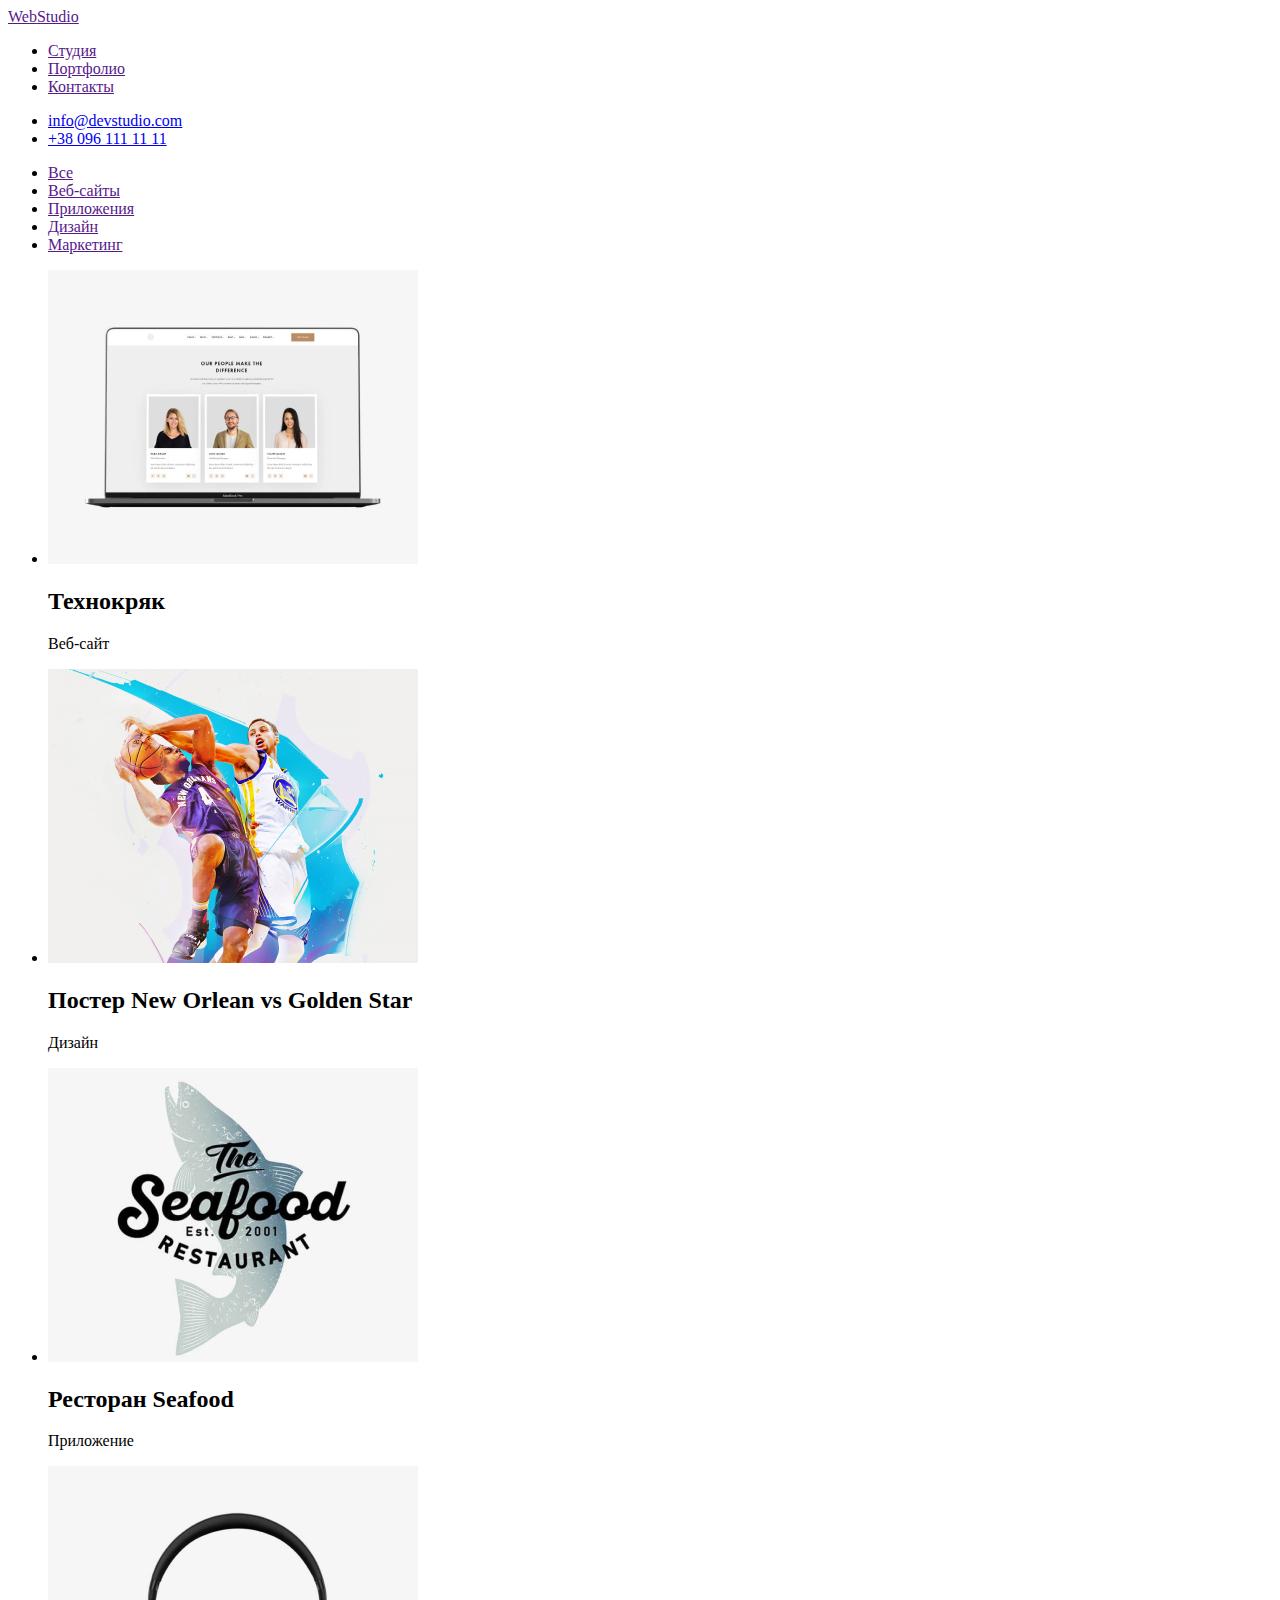
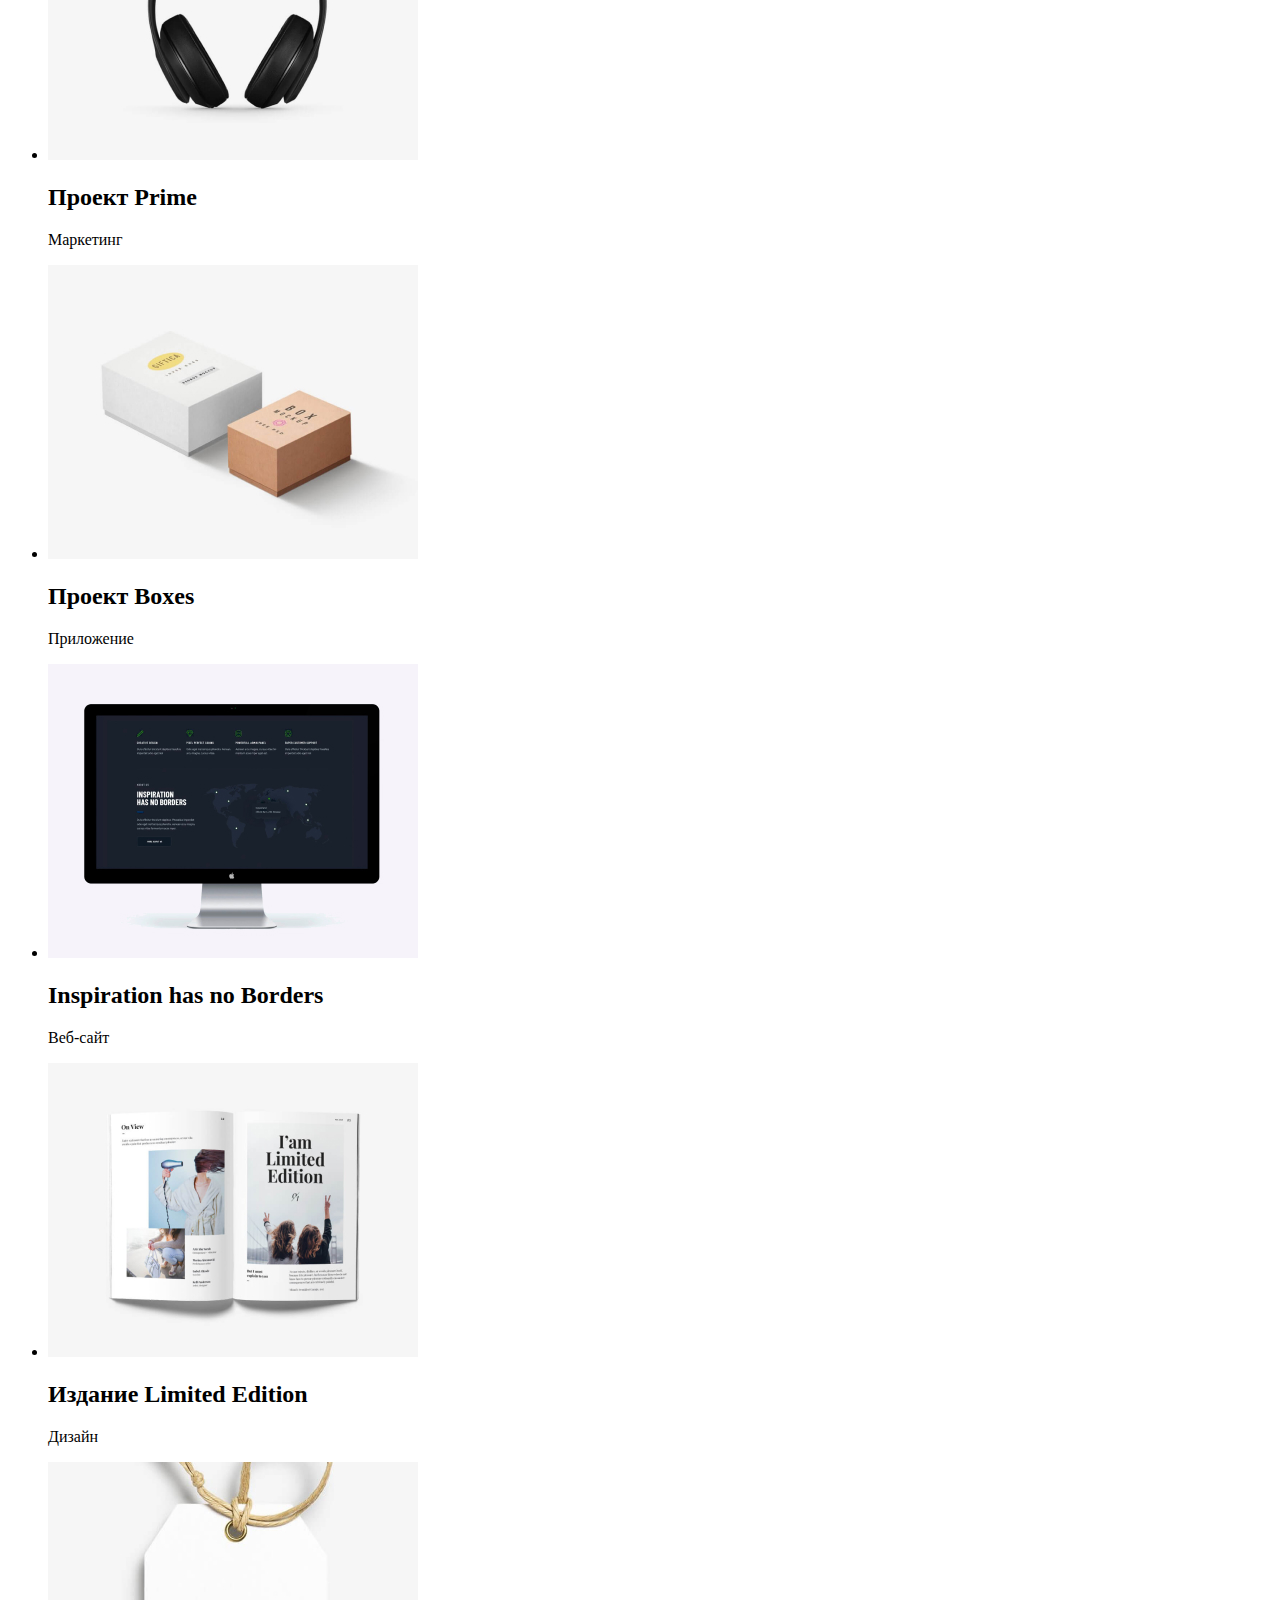
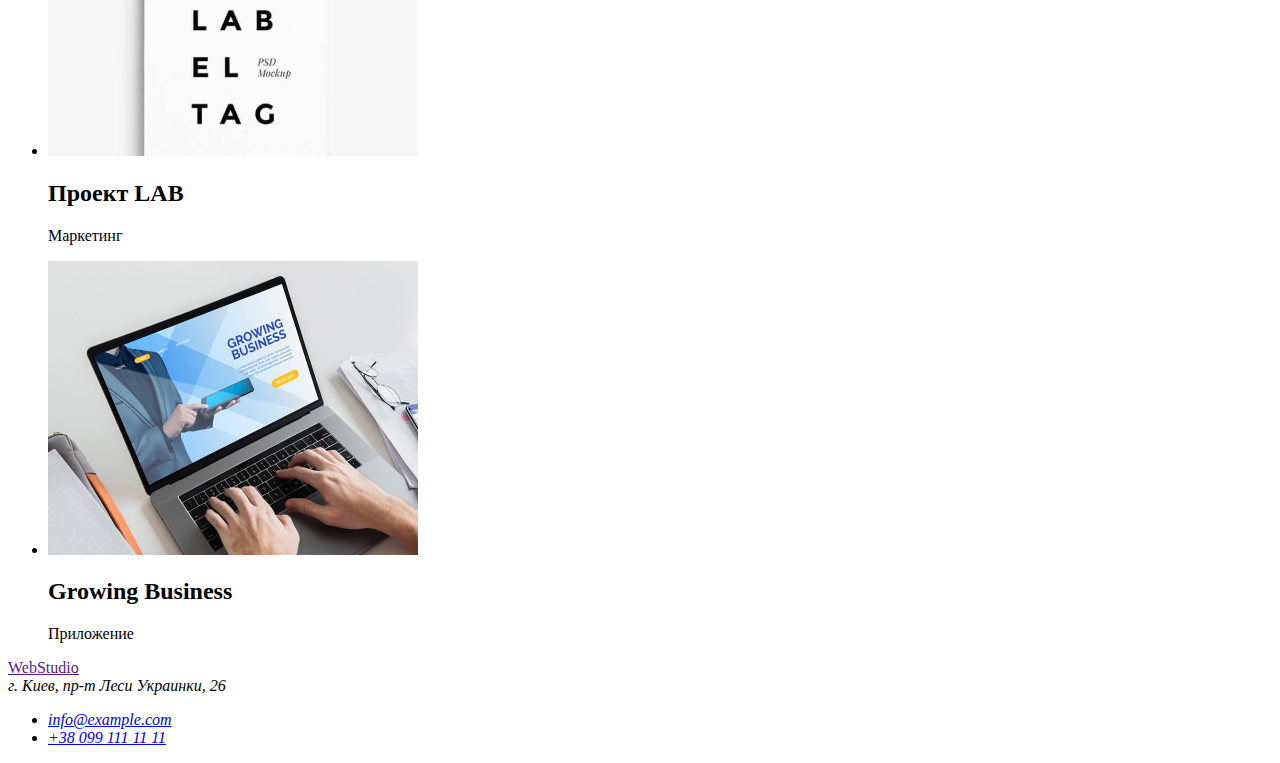
==== portfolio.html @ 1b845916 "DZ2" ====
<!DOCTYPE html>
<html lang="en">
<head>
    <meta charset="UTF-8">
    <meta http-equiv="X-UA-Compatible" content="IE=edge">
    <meta name="viewport" content="width=device-width, initial-scale=1.0">
    <title>Document</title>
</head>
<body>
    <header>
        <a href=""><span class="accent">Web</span>Studio</a>
        <nav>
            <ul>
                <li><a href="">Студия</a></li>
                <li><a href="">Портфолио</a></li>
                <li><a href="">Контакты</a></li>
            </ul>
        </nav>
        <ul>
            <li><a href="mailto:info@devstudio.com">info@devstudio.com</a></li>
            <li><a href="tel:+380961111111">+38 096 111 11 11</a></li>
        </ul>
        </header>
        <main>
            <section>
                <ul>
                    <li><a href="">Все</a></li>
                    <li><a href="">Веб-сайты</a></li>
                    <li><a href="">Приложения</a></li>
                    <li><a href="">Дизайн</a></li>
                    <li><a href="">Маркетинг</a></li>
                </ul>
            </section>
            <section>
                <!--<h1></h1>-->
                <ul>
                <li> <img src="./images.2dz/img2.jpg" alt="Технокряк" width="370">
                <h2>Технокряк</h2>
                <p>Веб-сайт</p>
                </li>
                <li> <img src="./images.2dz/img3.jpg" alt="Постер New Orlean vs Golden Star" width="370">
                <h2>Постер New Orlean vs Golden Star</h2>
                <p>Дизайн</p>
                </li>
                <li> <img src="./images.2dz/img4.jpg" alt="Ресторан Seafood" width="370">
                <h2>Ресторан Seafood</h2>
                <p>Приложение</p>
                </li>
                <li> <img src="./images.2dz/img5.jpg" alt="Проект Prime" width="370">
                <h2>Проект Prime</h2>
                <p>Маркетинг</p>
                </li>
                <li> <img src="./images.2dz/img6.jpg" alt="Проект Boxes" width="370">
                <h2>Проект Boxes</h2>
                <p>Приложение</p>
                </li>
                <li> <img src="./images.2dz/img7.jpg" alt="Inspiration has no Borders" width="370">
                <h2>Inspiration has no Borders</h2>
                <p>Веб-сайт</p>
                </li>
                <li> <img src="./images.2dz/img8.jpg" alt="Издание Limited Edition" width="370">
                <h2>Издание Limited Edition</h2>
                <p>Дизайн</p>
                </li>
                <li> <img src="./images.2dz/img9.jpg" alt="Проект LAB" width="370">
                <h2>Проект LAB</h2>
                <p>Маркетинг</p>
                </li>
                <li> <img src="./images.2dz/img10.jpg" alt="Growing Business" width="370">
                <h2>Growing Business</h2>
                <p>Приложение</p>
                </li>
                    </ul>
            </section>
        </main>
        <footer>
            <a href=""><span class="accent">Web</span>Studio</a>
            <address>
                г. Киев, пр-т Леси Украинки, 26
            </address>
            <address>
                <ul>
                    <li><a href="mailto:info@example.com">info@example.com</a></li>
                    <li><a href="tel:+380991111111">+38 099 111 11 11</a></li>
                </ul>
        </address>
        </footer>
        </body>
</html>
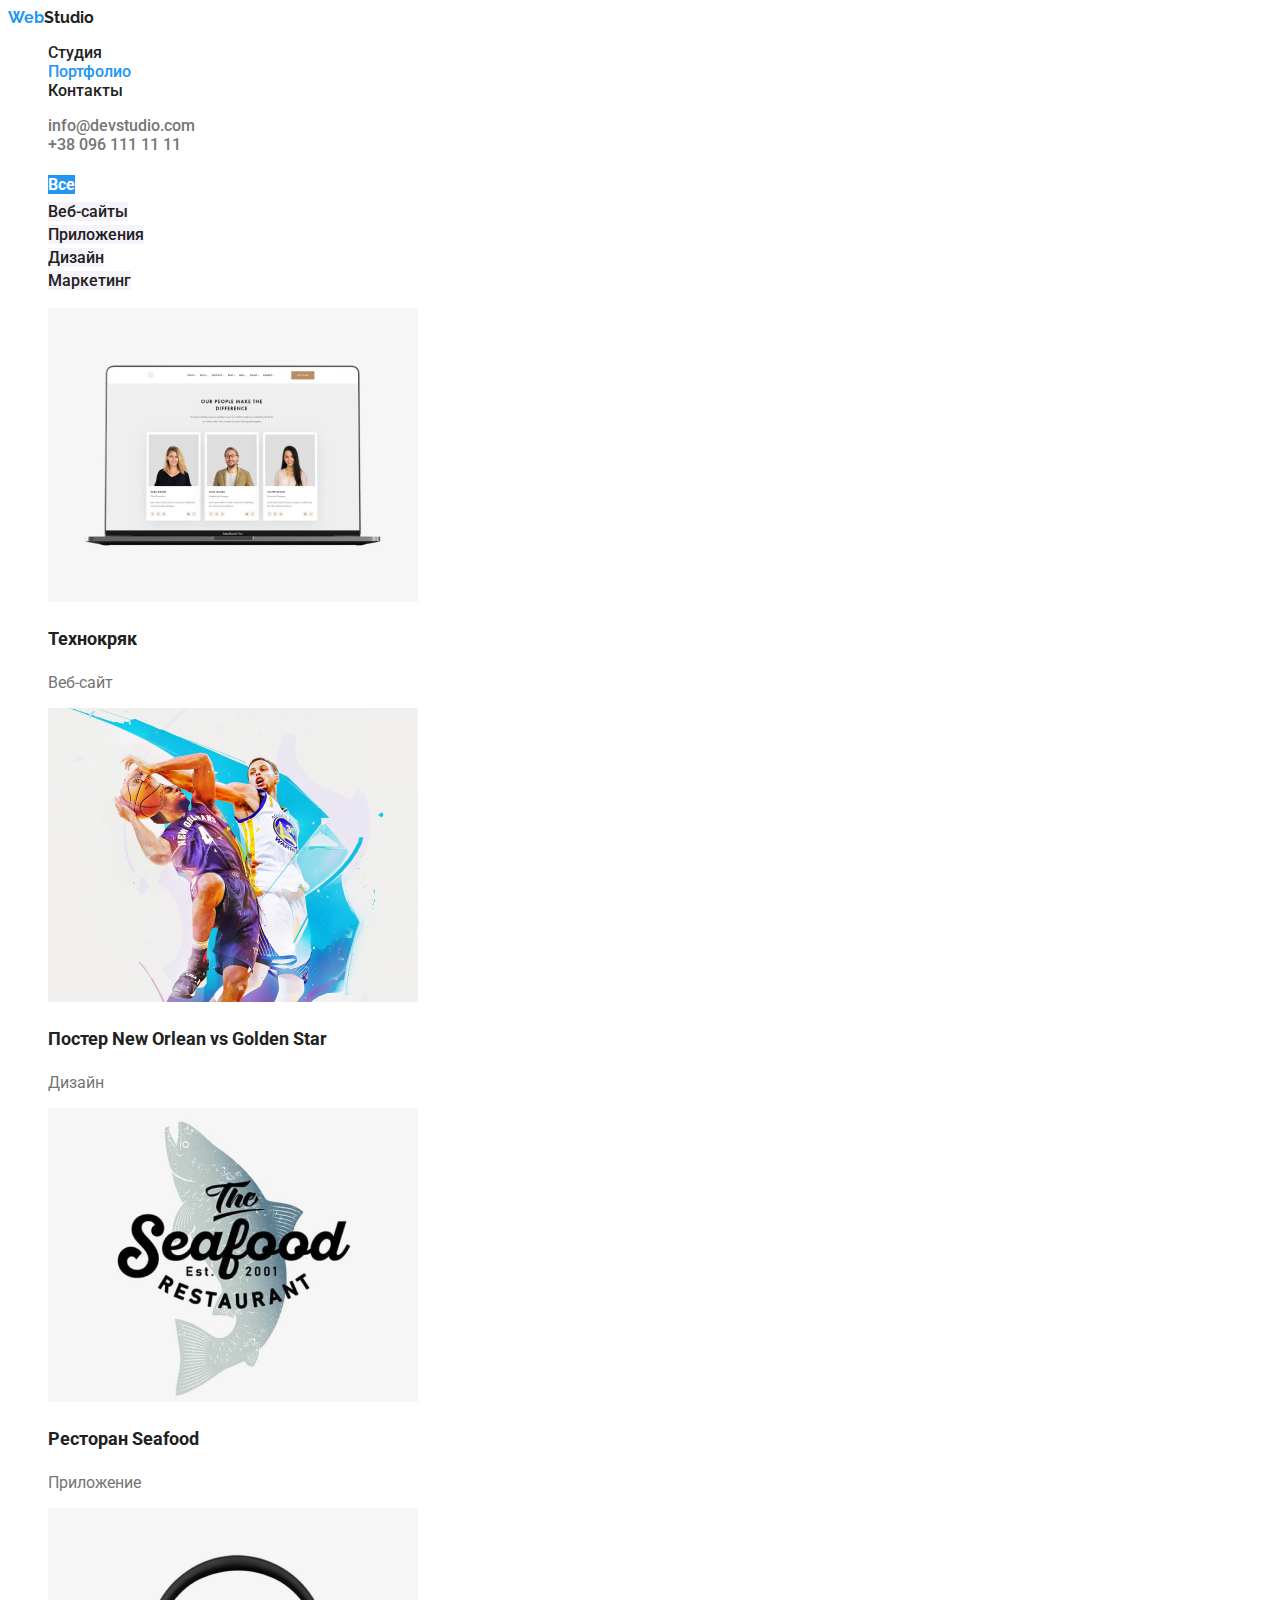
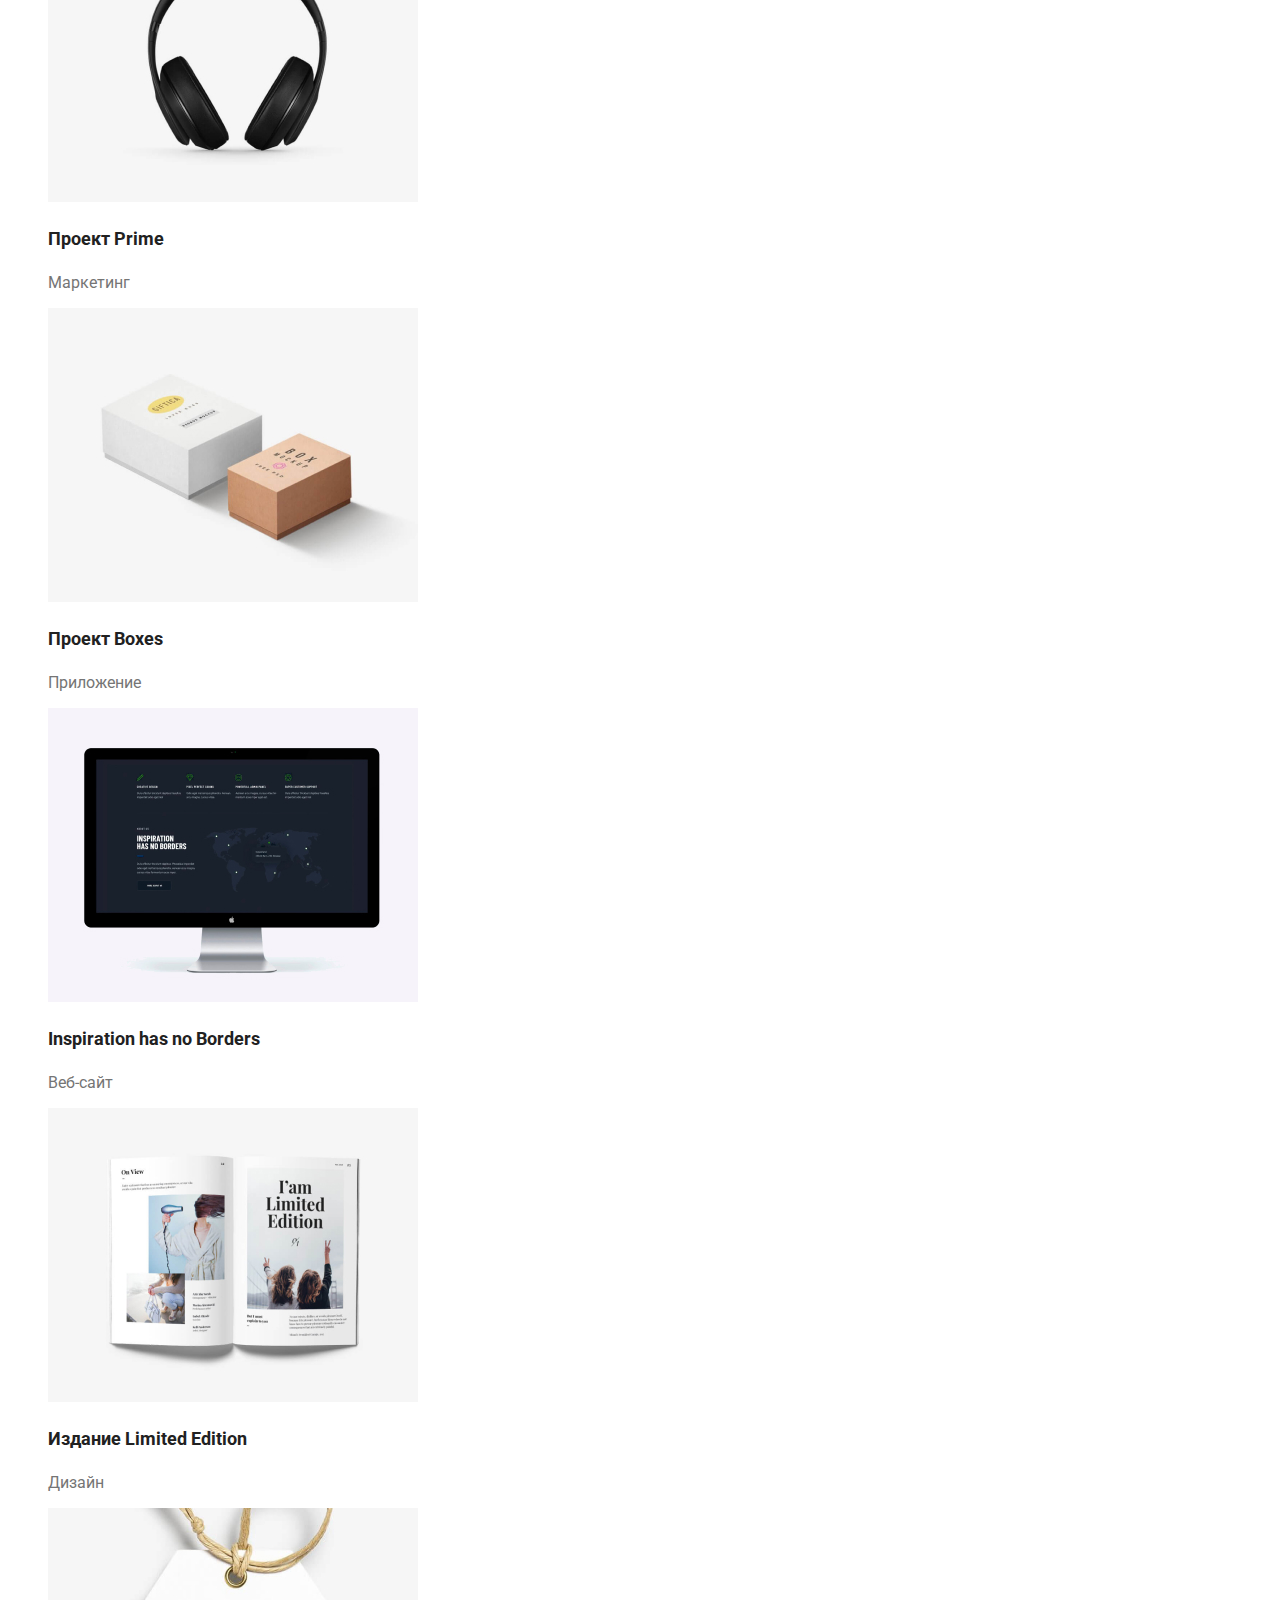
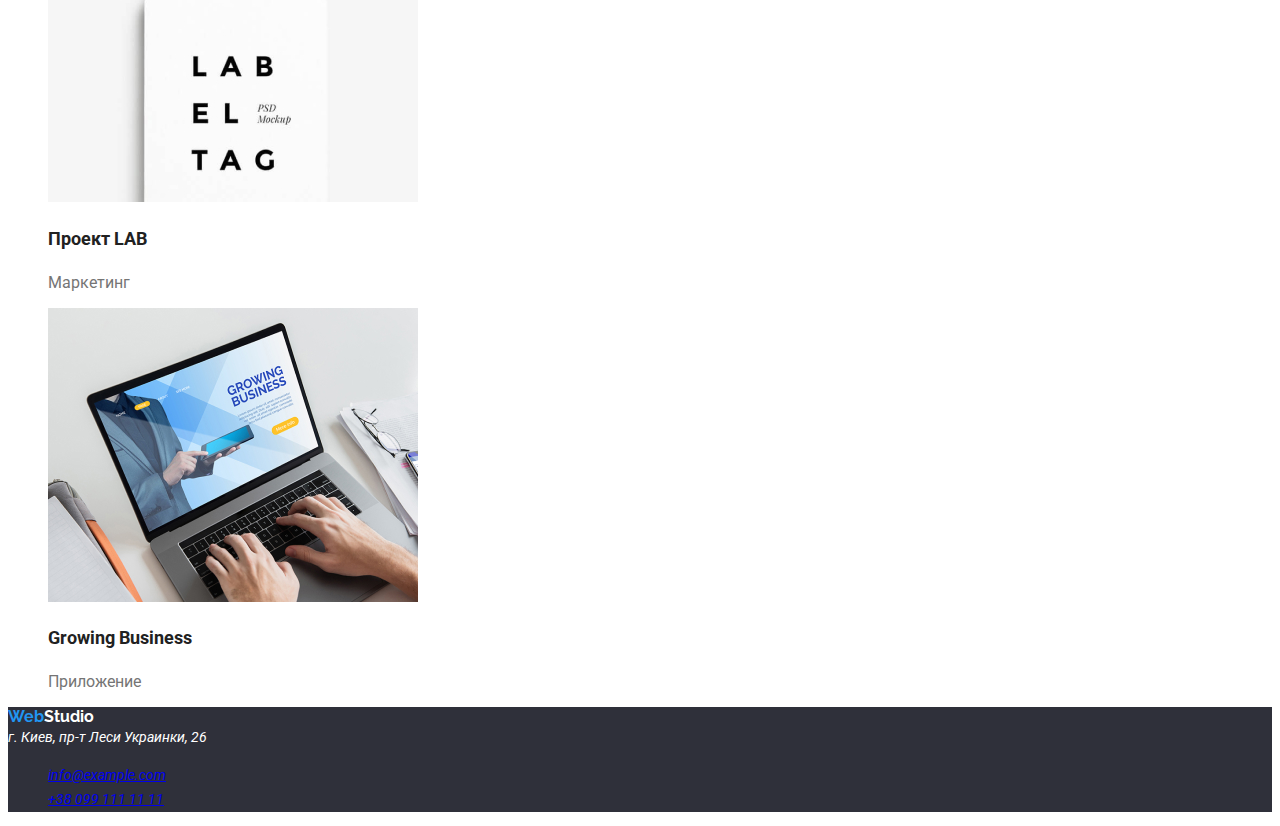
==== commit 3db15310: "дЗ_2 оформлення та шрифт" ====
--- a/portfolio.html
+++ b/portfolio.html
@@ -6,83 +6,90 @@
     <meta http-equiv="X-UA-Compatible" content="IE=edge">
     <meta name="viewport" content="width=device-width, initial-scale=1.0">
     <title>Document</title>
+
+    <link href="https://fonts.googleapis.com/css2?family=Raleway:wght@700&family=Roboto:wght@400;500;700;900&display=swap"
+        rel="stylesheet">
+    
+        <link rel="stylesheet" href="./css/styles.css">
+
+
 </head>
 <body>
     <header>
-        <a href=""><span class="accent">Web</span>Studio</a>
+        <a href="" class="link"><span class="accent">Web</span>Studio</a>
         <nav>
-            <ul>
-                <li><a href="">Студия</a></li>
-                <li><a href="">Портфолио</a></li>
-                <li><a href="">Контакты</a></li>
+            <ul class="site-nav list">
+                <li><a href="./index.html" class="forces">Студия</a></li>
+                <li><a href="" class="forces current">Портфолио</a></li>
+                <li><a href=""class="forces">Контакты</a></li>
             </ul>
         </nav>
-        <ul>
-            <li><a href="mailto:info@devstudio.com">info@devstudio.com</a></li>
-            <li><a href="tel:+380961111111">+38 096 111 11 11</a></li>
+        <ul class="contacts-list">
+            <li><a href="mailto:info@devstudio.com" class="forces">info@devstudio.com</a></li>
+            <li><a href="tel:+380961111111" class="forces">+38 096 111 11 11</a></li>
         </ul>
         </header>
         <main>
             <section>
                 <ul>
-                    <li><a href="">Все</a></li>
-                    <li><a href="">Веб-сайты</a></li>
-                    <li><a href="">Приложения</a></li>
-                    <li><a href="">Дизайн</a></li>
-                    <li><a href="">Маркетинг</a></li>
-                </ul>
+                    <li><a<button type="button" class="button primary">Все</button></a></li>
+                    <li><a<button type="button" class="button secondary">Веб-сайты</button></a></li>
+                    <li><a<button type="button" class="button secondary">Приложения</button></a></li>
+                    <li><a<button type="button" class="button secondary">Дизайн</button></a></li>
+                    <li><a<button type="button" class="button secondary">Маркетинг</button></a></li>
+               </ul>
             </section>
             <section>
                 <!--<h1></h1>-->
                 <ul>
                 <li> <img src="./images.2dz/img2.jpg" alt="Технокряк" width="370">
-                <h2>Технокряк</h2>
-                <p>Веб-сайт</p>
+                <h2 class="menu-title">Технокряк</h2>
+                <p class="text">Веб-сайт</p>
                 </li>
                 <li> <img src="./images.2dz/img3.jpg" alt="Постер New Orlean vs Golden Star" width="370">
-                <h2>Постер New Orlean vs Golden Star</h2>
-                <p>Дизайн</p>
+                <h2 class="menu-title">Постер New Orlean vs Golden Star</h2>
+                <p class="text">Дизайн</p>
                 </li>
                 <li> <img src="./images.2dz/img4.jpg" alt="Ресторан Seafood" width="370">
-                <h2>Ресторан Seafood</h2>
-                <p>Приложение</p>
+                <h2 class="menu-title">Ресторан Seafood</h2>
+                <p class="text">Приложение</p>
                 </li>
                 <li> <img src="./images.2dz/img5.jpg" alt="Проект Prime" width="370">
-                <h2>Проект Prime</h2>
-                <p>Маркетинг</p>
+                <h2 class="menu-title">Проект Prime</h2>
+                <p class="text">Маркетинг</p>
                 </li>
                 <li> <img src="./images.2dz/img6.jpg" alt="Проект Boxes" width="370">
-                <h2>Проект Boxes</h2>
-                <p>Приложение</p>
+                <h2 class="menu-title">Проект Boxes</h2>
+                <p class="text">Приложение</p>
                 </li>
                 <li> <img src="./images.2dz/img7.jpg" alt="Inspiration has no Borders" width="370">
-                <h2>Inspiration has no Borders</h2>
-                <p>Веб-сайт</p>
+                <h2 class="menu-title">Inspiration has no Borders</h2>
+                <p class="text">Веб-сайт</p>
                 </li>
                 <li> <img src="./images.2dz/img8.jpg" alt="Издание Limited Edition" width="370">
-                <h2>Издание Limited Edition</h2>
-                <p>Дизайн</p>
+                <h2 class="menu-title">Издание Limited Edition</h2>
+                <p class="text">Дизайн</p>
                 </li>
                 <li> <img src="./images.2dz/img9.jpg" alt="Проект LAB" width="370">
-                <h2>Проект LAB</h2>
-                <p>Маркетинг</p>
+                <h2 class="menu-title">Проект LAB</h2>
+                <p class="text">Маркетинг</p>
                 </li>
                 <li> <img src="./images.2dz/img10.jpg" alt="Growing Business" width="370">
-                <h2>Growing Business</h2>
-                <p>Приложение</p>
+                <h2 class="menu-title">Growing Business</h2>
+                <p class="text">Приложение</p>
                 </li>
                     </ul>
             </section>
         </main>
-        <footer>
-            <a href=""><span class="accent">Web</span>Studio</a>
-            <address>
+        <footer class="footer">
+            <a href="" class="link"><span class="accent">Web</span><span class="studio">Studio</span></a>
+            <address class="address">
                 г. Киев, пр-т Леси Украинки, 26
             </address>
-            <address>
-                <ul>
-                    <li><a href="mailto:info@example.com">info@example.com</a></li>
-                    <li><a href="tel:+380991111111">+38 099 111 11 11</a></li>
+            <address class="address">
+                <ul class="address-list">
+                    <li><a href="mailto:info@example.com" class="forces">info@example.com</a></li>
+                    <li><a href="tel:+380991111111" class="forces">+38 099 111 11 11</a></li>
                 </ul>
         </address>
         </footer>
--- a/css/styles.css
+++ b/css/styles.css
@@ -0,0 +1,178 @@
+:root {
+  --main-title-color: #ffffff;
+  --main-text-color: #212121;
+  --secondary-color-of-the-text: #757575;
+  --text-accent-color: #2196f3;
+  --button-color: #f5f4fa;
+}
+
+body {
+  background-color: #ffffff *;
+  color: var(--secondary-color-of-the-text);
+  font-family: Roboto, sans-serif;
+}
+/*заголовок #FFFFFF*/
+/*колір основновного текста #212121 */
+/*вториний колір тексту #757575*/
+/*акцент текста #2196F3*/
+
+/*фон 1 #FFFFFF*/
+/*фон 2 #2F303A*/
+/*фон 3 #F5F4FA*/
+/*фон 4 #2F303A*/
+
+.link {
+  color: var(--main-text-color);
+  font-family: Raleway, cursive;
+  font-weight: 700;
+  Font size: 26px;
+  Line height: 1.19;
+  text-decoration: none;
+}
+.accent {
+  color: var(--text-accent-color);
+}
+.list,
+li {
+  list-style: none;
+}
+
+/*site nav*/
+
+.site-nav .forces {
+color: var(--main-text-color);
+font-weight: 500;
+Font size: 14px;
+Line height: 1,14;
+text-decoration: none;
+}
+.site-nav .forces:hover,
+.site-nav .forces:focus {
+  color: var(--text-accent-color);
+}
+.site-nav .forces.current {
+  color: var(--text-accent-color);
+}
+
+.contacts-list .forces {
+  color: var(--secondary-color-of-the-text);
+  font-weight: 500;
+  Font size: 14px;
+  Line height: 1,14;
+text-decoration: none;
+
+}
+.contacts-list .forces:hover,
+.contacts-list .forces:focus {
+  color: var(--text-accent-color);
+}
+.contacts-list .forces.current {
+  color: var(--text-accent-color);
+}
+
+/*hero*/
+.hero {
+background-color: #2F303A
+  }
+.hero-title {
+  color: var(--main-title-color);
+  font-weight: 900;
+  Font size: 44px;
+  Line height: 1.36;
+  text-align: center;
+}
+
+.button {
+  color: var(--main-title-color);
+  background-color: var(--text-accent-color);
+  
+
+}
+
+.button.primary {
+  color: var(--main-title-color);
+  background-color: var(--text-accent-color);
+  cursor: pointer;
+  font-weight: 700;
+ font-size: 16px;
+ line-height: 1.87;
+}
+.button.secondary {
+  background-color: var(--button-color);
+  color: var(--main-text-color);
+  font-weight: 500;
+font-size: 16px;
+line-height: 1.44;
+}
+
+.feature-list .title {
+  color: var(--main-text-color)
+  font-weight: 700;
+  Font size: 14px;
+  Line height: 1.14;
+}
+.feature-list .text {
+font-weight: 400;
+  Font size: 14px;
+Line height: 1.71;
+
+}
+
+/*section*/
+.section-title {
+  color: var(--main-text-color);
+  font-weight: 700;
+  font-size: 36px;
+  line-height: 1.16;
+  text-align: center;
+
+}
+.command-title {
+  color: var(--main-text-color);
+  font-weight: 500;
+  font-size: 16px;
+  line-height: 1.18;
+  }
+
+.command-title .text {
+font-weight: 400;
+font-size: 16px;
+line-height: 1.18;
+}
+.menu-title {
+color: var(--main-text-color);
+font-weight: 700;
+font-size: 18px;
+line-height: 2;
+
+}
+.menu-title .text {
+color: var(--secondary-color-of-the-text);
+font-weight: 400;
+font-size: 16px;
+line-height: 1.87;
+
+}
+
+/*footer*/
+  .footer {
+    background-color: #2F303A;
+  }
+.address {
+  color: var(--main-title-color);
+font-weight: 400;
+font-size: 14px;
+line-height: 1.71;
+text-decoration: none;
+}
+.address-list .forces:hover,
+.address-list .forces:focus {
+  color: var(--main-title-color)
+  font-weight: 400;
+  font-size: 14px;
+  line-height: 1.71px;
+  text-decoration: none;
+}
+.studio {
+  color: var(--main-title-color);
+}
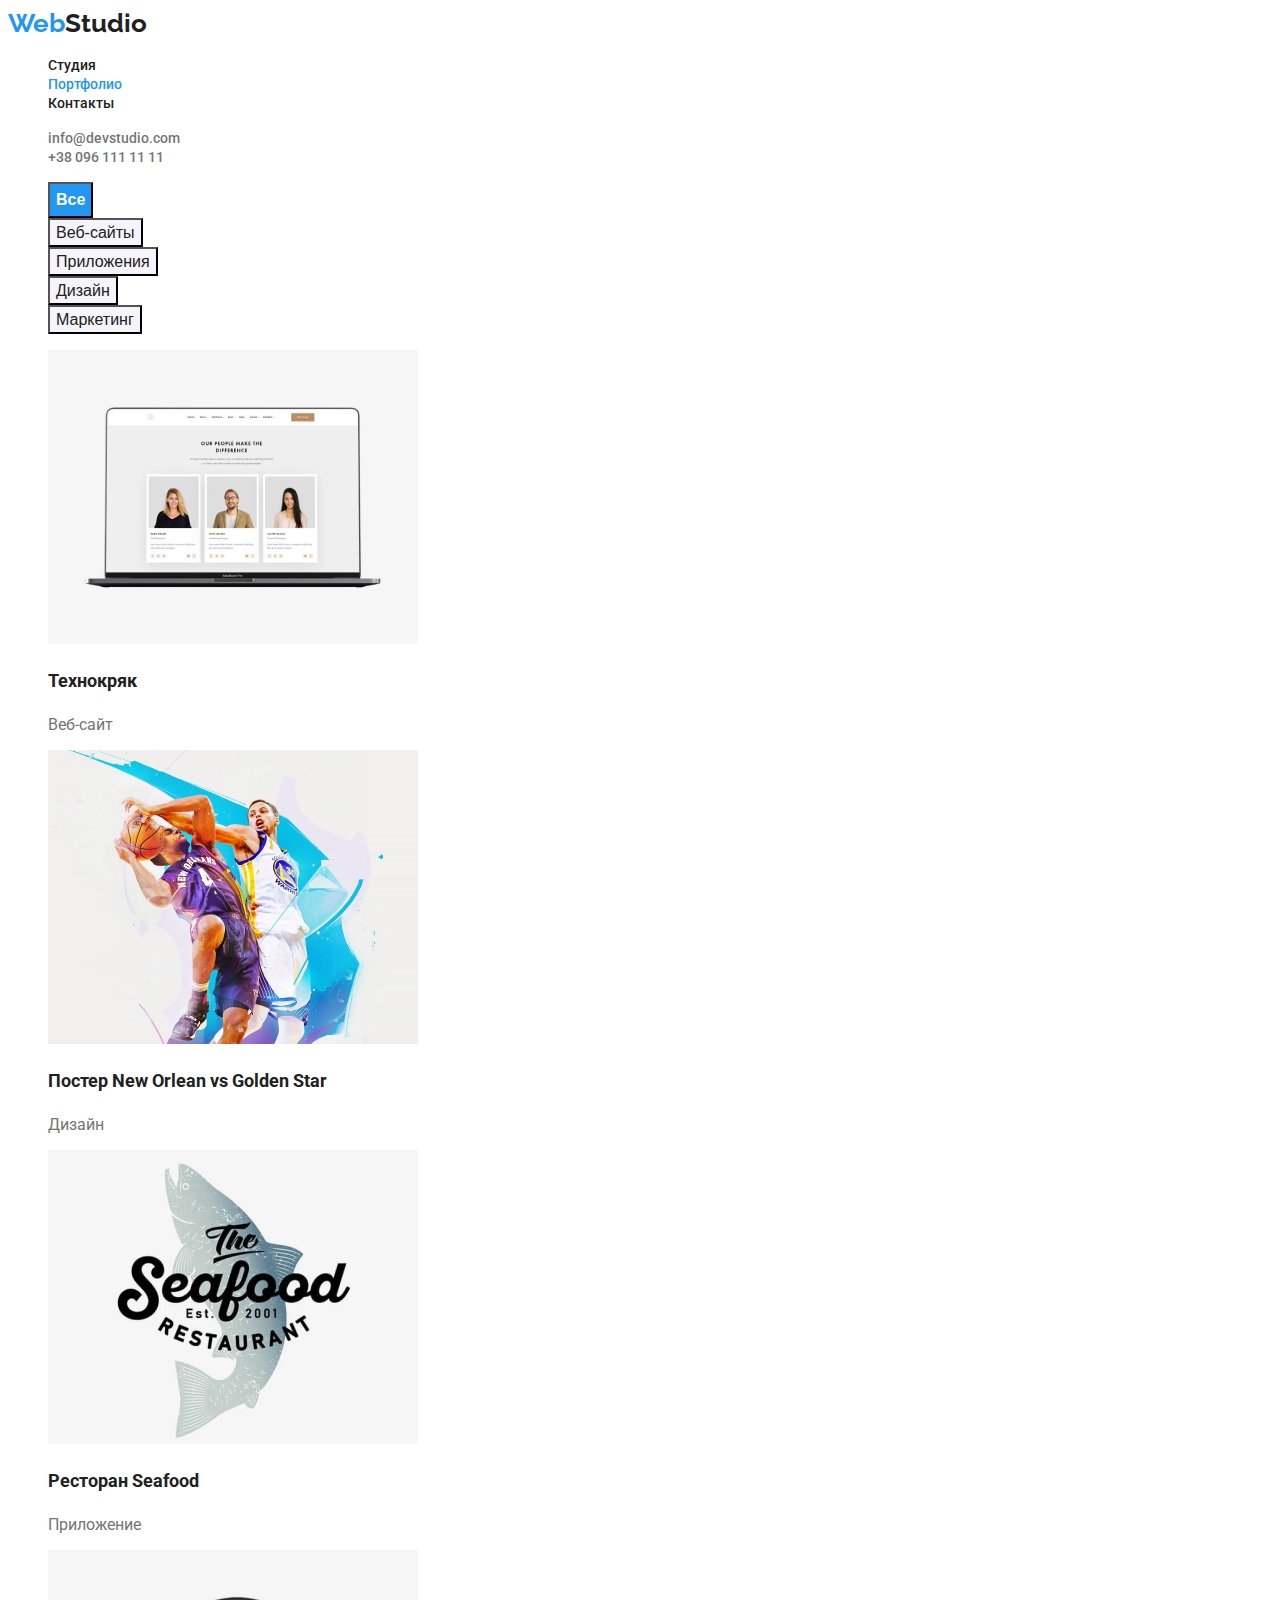
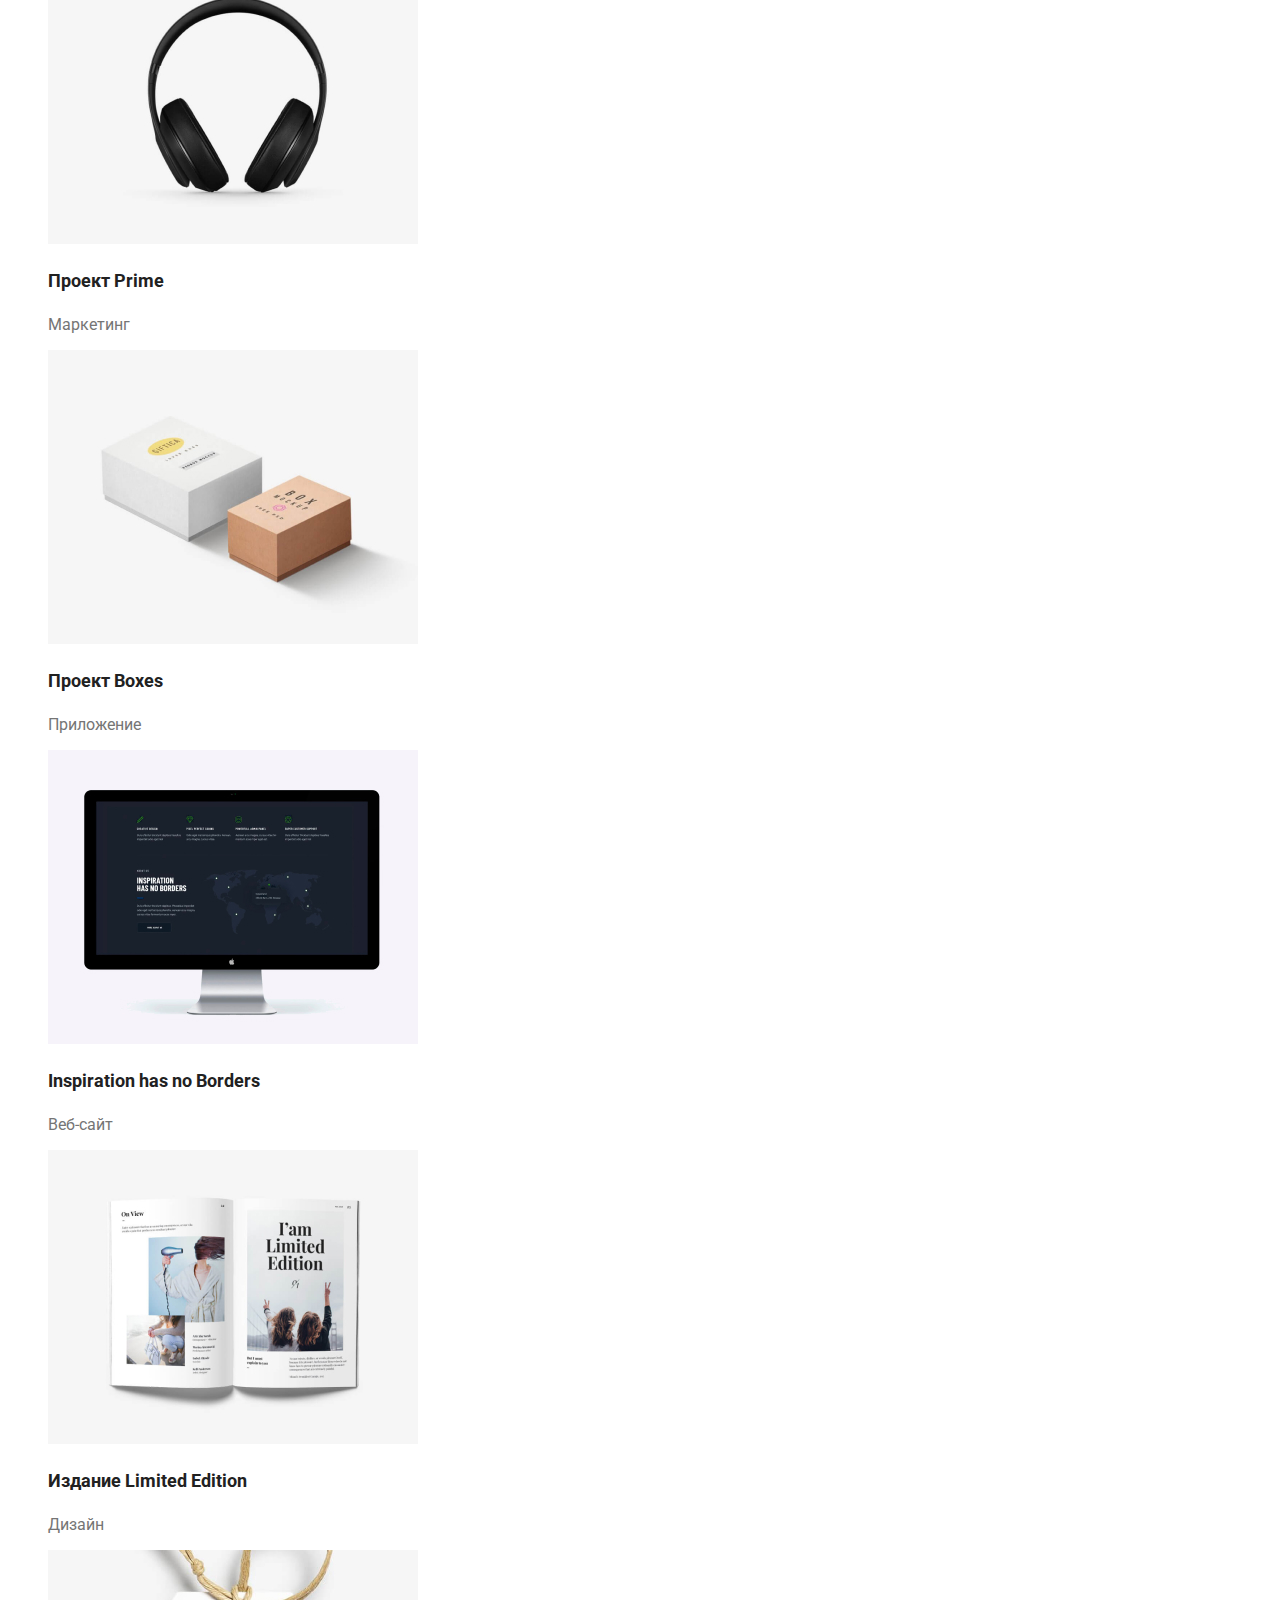
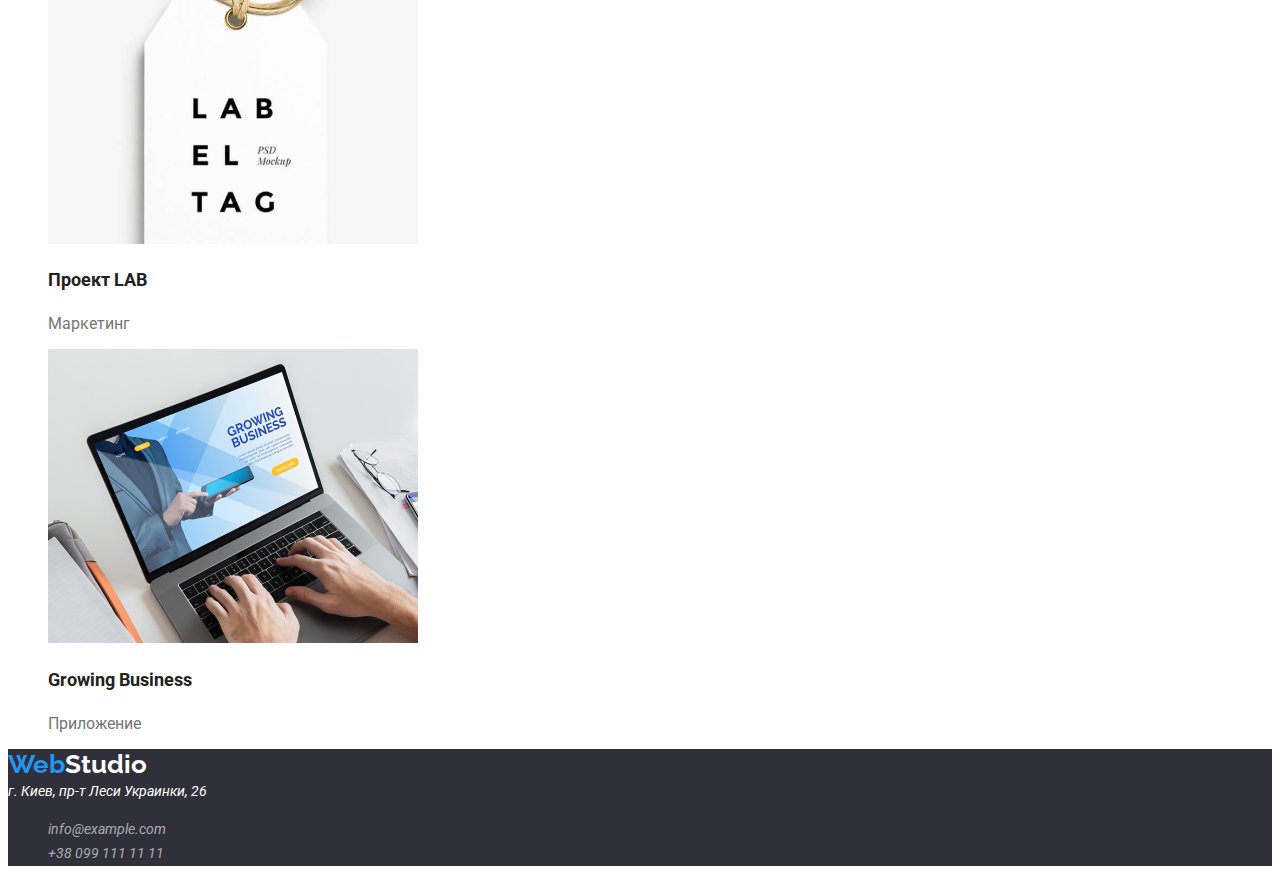
==== commit cf7af90b: "ДЗ-2,повторне виправлення" ====
--- a/portfolio.html
+++ b/portfolio.html
@@ -32,15 +32,14 @@
         <main>
             <section>
                 <ul>
-                    <li><a<button type="button" class="button primary">Все</button></a></li>
-                    <li><a<button type="button" class="button secondary">Веб-сайты</button></a></li>
-                    <li><a<button type="button" class="button secondary">Приложения</button></a></li>
-                    <li><a<button type="button" class="button secondary">Дизайн</button></a></li>
-                    <li><a<button type="button" class="button secondary">Маркетинг</button></a></li>
+                    <li><button type="button" class="button primary">Все</button></li>
+                    <li><button type="button" class="button secondary">Веб-сайты</button></li>
+                    <li><button type="button" class="button secondary">Приложения</button></li>
+                    <li><button type="button" class="button secondary">Дизайн</button></li>
+                    <li><button type="button" class="button secondary">Маркетинг</button></li>
                </ul>
-            </section>
-            <section>
-                <!--<h1></h1>-->
+            
+            <!--<h1></h1>-->
                 <ul>
                 <li> <img src="./images.2dz/img2.jpg" alt="Технокряк" width="370">
                 <h2 class="menu-title">Технокряк</h2>
--- a/css/styles.css
+++ b/css/styles.css
@@ -4,6 +4,7 @@
   --secondary-color-of-the-text: #757575;
   --text-accent-color: #2196f3;
   --button-color: #f5f4fa;
+  --text-white-transparent: rgba(255, 255, 255, 0.6);
 }
 
 body {
@@ -25,8 +26,8 @@
   color: var(--main-text-color);
   font-family: Raleway, cursive;
   font-weight: 700;
-  Font size: 26px;
-  Line height: 1.19;
+  font-size: 26px;
+  line-height: 1.19;
   text-decoration: none;
 }
 .accent {
@@ -40,11 +41,11 @@
 /*site nav*/
 
 .site-nav .forces {
-color: var(--main-text-color);
-font-weight: 500;
-Font size: 14px;
-Line height: 1,14;
-text-decoration: none;
+  color: var(--main-text-color);
+  font-weight: 500;
+  font-size: 14px;
+  line-height: 1.14;
+  text-decoration: none;
 }
 .site-nav .forces:hover,
 .site-nav .forces:focus {
@@ -57,10 +58,9 @@
 .contacts-list .forces {
   color: var(--secondary-color-of-the-text);
   font-weight: 500;
-  Font size: 14px;
-  Line height: 1,14;
-text-decoration: none;
-
+  font-size: 14px;
+  line-height: 1.14;
+  text-decoration: none;
 }
 .contacts-list .forces:hover,
 .contacts-list .forces:focus {
@@ -72,21 +72,20 @@
 
 /*hero*/
 .hero {
-background-color: #2F303A
-  }
+  background-color: #2f303a;
+}
 .hero-title {
   color: var(--main-title-color);
   font-weight: 900;
-  Font size: 44px;
-  Line height: 1.36;
+  font-size: 44px;
+  line-height: 1.36;
   text-align: center;
 }
 
 .button {
   color: var(--main-title-color);
   background-color: var(--text-accent-color);
-  
-
+  cursor: pointer;
 }
 
 .button.primary {
@@ -94,28 +93,28 @@
   background-color: var(--text-accent-color);
   cursor: pointer;
   font-weight: 700;
- font-size: 16px;
- line-height: 1.87;
+  font-size: 16px;
+  line-height: 1.87;
 }
 .button.secondary {
   background-color: var(--button-color);
   color: var(--main-text-color);
   font-weight: 500;
-font-size: 16px;
-line-height: 1.44;
+  font-size: 16px;
+  line-height: 1.44;
+  cursor: pointer;
 }
 
 .feature-list .title {
-  color: var(--main-text-color)
+  color: var(--main-text-color);
   font-weight: 700;
-  Font size: 14px;
-  Line height: 1.14;
+  font-size: 14px;
+  line-height: 1.14;
 }
 .feature-list .text {
-font-weight: 400;
-  Font size: 14px;
-Line height: 1.71;
-
+  font-weight: 400;
+  font-size: 14px;
+  line-height: 1.71;
 }
 
 /*section*/
@@ -125,49 +124,52 @@
   font-size: 36px;
   line-height: 1.16;
   text-align: center;
-
 }
 .command-title {
   color: var(--main-text-color);
   font-weight: 500;
   font-size: 16px;
   line-height: 1.18;
-  }
+}
 
 .command-title .text {
-font-weight: 400;
-font-size: 16px;
-line-height: 1.18;
+  font-weight: 400;
+  font-size: 16px;
+  line-height: 1.18;
 }
 .menu-title {
-color: var(--main-text-color);
-font-weight: 700;
-font-size: 18px;
-line-height: 2;
-
+  color: var(--main-text-color);
+  font-weight: 700;
+  font-size: 18px;
+  line-height: 2;
 }
 .menu-title .text {
-color: var(--secondary-color-of-the-text);
-font-weight: 400;
-font-size: 16px;
-line-height: 1.87;
-
+  color: var(--secondary-color-of-the-text);
+  font-weight: 400;
+  font-size: 16px;
+  line-height: 1.87;
 }
 
 /*footer*/
-  .footer {
-    background-color: #2F303A;
-  }
+.footer {
+  background-color: #2f303a;
+}
 .address {
   color: var(--main-title-color);
-font-weight: 400;
-font-size: 14px;
-line-height: 1.71;
-text-decoration: none;
+  font-weight: 400;
+  font-size: 14px;
+  line-height: 1.71;
 }
-.address-list .forces:hover,
+.address-list .forces {
+  color: var(--text-white-transparent);
+  font-weight: 400;
+  font-size: 14px;
+  line-height: 1.71px;
+  text-decoration: none;
+}
+
 .address-list .forces:focus {
-  color: var(--main-title-color)
+  color: var(--text-white-transparent);
   font-weight: 400;
   font-size: 14px;
   line-height: 1.71px;
